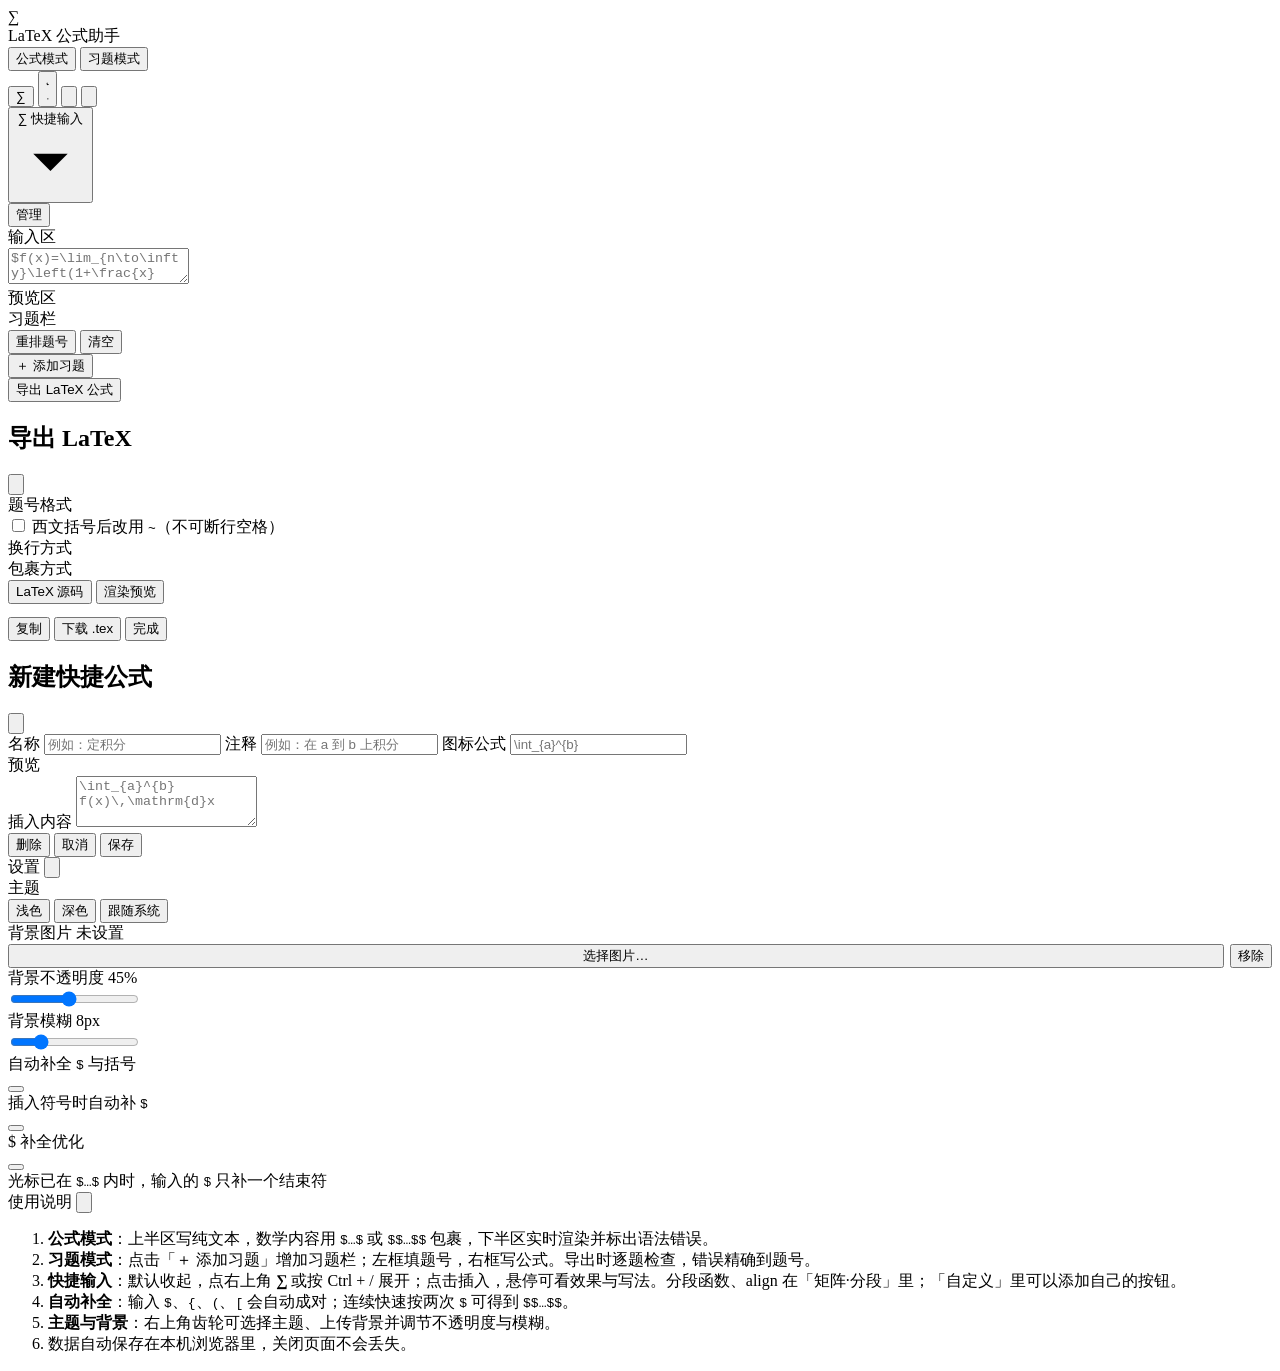
==== src/index.html @ 5ddc5caf "Initial commit: LaTeX 公式助手（单文件离线版）" ====
<!doctype html>
<html lang="zh-CN" data-theme="light">
<head>
<meta charset="utf-8">
<meta name="viewport" content="width=device-width, initial-scale=1">
<title>LaTeX 公式助手</title>
<link rel="icon" href="data:image/svg+xml,%3Csvg xmlns='http://www.w3.org/2000/svg' viewBox='0 0 100 100'%3E%3Crect width='100' height='100' rx='24' fill='%235664f5'/%3E%3Ctext x='50' y='74' font-size='64' text-anchor='middle' fill='%23ffffff' font-family='Georgia,serif'%3E%E2%88%91%3C/text%3E%3C/svg%3E">
<!--KATEX_CSS-->
<!--APP_CSS-->
</head>
<body>
<div id="bgLayer" aria-hidden="true"></div>
<div id="bgScrim" aria-hidden="true"></div>

<div id="app">
  <header class="topbar">
    <div class="brand">
      <div class="logo">∑</div>
      <div class="brand-text">
        <div class="brand-name">LaTeX 公式助手</div>
      </div>
    </div>

    <div class="mode-switch" id="modeSwitch" role="tablist" aria-label="模式切换">
      <span class="mode-indicator" id="modeIndicator"></span>
      <button class="mode-btn active" data-mode="formula" role="tab" aria-selected="true">公式模式</button>
      <button class="mode-btn" data-mode="exercise" role="tab" aria-selected="false">习题模式</button>
    </div>

    <div class="top-actions">
      <button class="icon-btn" id="paletteBtn" title="快捷输入（Ctrl+/）" aria-label="快捷输入" aria-expanded="false">
        <span class="sigma" aria-hidden="true">∑</span>
      </button>
      <button class="icon-btn" id="themeBtn" title="切换主题" aria-label="切换主题">
        <svg id="iconMoon" viewBox="0 0 24 24"><path d="M20.5 14.3A8.6 8.6 0 0 1 9.7 3.5 8.6 8.6 0 1 0 20.5 14.3Z"/></svg>
        <svg id="iconSun" viewBox="0 0 24 24" class="hidden"><circle cx="12" cy="12" r="4.2"/><path d="M12 2.5v2M12 19.5v2M2.5 12h2M19.5 12h2M5.2 5.2l1.4 1.4M17.4 17.4l1.4 1.4M18.8 5.2l-1.4 1.4M6.6 17.4l-1.4 1.4"/></svg>
      </button>
      <button class="icon-btn" id="helpBtn" title="使用说明" aria-label="使用说明">
        <svg viewBox="0 0 24 24"><circle cx="12" cy="12" r="9"/><path d="M9.4 9.4a2.7 2.7 0 1 1 3.9 2.4c-.8.4-1.3 1-1.3 1.9"/><circle cx="12" cy="17.2" r=".9" fill="currentColor" stroke="none"/></svg>
      </button>
      <button class="icon-btn" id="settingsBtn" title="设置" aria-label="设置">
        <svg viewBox="0 0 24 24"><path d="M4 7.5h9M17.5 7.5H20M4 16.5h2.5M11 16.5h9"/><circle cx="15" cy="7.5" r="2.3"/><circle cx="9" cy="16.5" r="2.3"/></svg>
      </button>
    </div>
  </header>

  <section class="palette collapsed" id="palette">
    <div class="palette-bar">
      <button class="palette-toggle" id="paletteToggle" aria-expanded="false" aria-controls="paletteGrid" title="展开快捷输入">
        <span class="pt-icon" aria-hidden="true">∑</span>
        <span>快捷输入</span>
        <svg class="chev" viewBox="0 0 24 24" aria-hidden="true"><path d="m6 9 6 6 6-6"/></svg>
      </button>
      <div class="palette-tabs" id="paletteTabs" role="tablist" aria-label="符号分类"></div>
      <button class="ghost-btn hidden" id="customManage" title="管理自定义公式">管理</button>
    </div>
    <div class="palette-grid" id="paletteGrid"></div>
  </section>

  <section class="view" id="formulaView">
    <div class="pane" id="editorPane">
      <div class="pane-head">
        <span class="pane-title">输入区</span>
        <span class="spacer"></span>
        <span class="pane-stat" id="inputStat"></span>
      </div>
      <textarea id="formulaInput" class="code-input js-editor" spellcheck="false" autocomplete="off" autocapitalize="off"
        placeholder="$f(x)=\lim_{n\to\infty}\left(1+\frac{x}{n}\right)^n$"></textarea>
    </div>

    <div class="splitter" id="splitter" role="separator" aria-orientation="horizontal" title="拖动调整输入区高度"><span></span></div>

    <div class="pane preview-pane">
      <div class="pane-head">
        <span class="pane-title">预览区</span>
        <span class="spacer"></span>
        <span class="pane-stat" id="previewStat"></span>
      </div>
      <div class="preview" id="preview"></div>
    </div>
  </section>

  <section class="view hidden" id="exerciseView">
    <div class="exer-head">
      <div class="exer-title">习题栏</div>
      <div class="exer-head-actions">
        <button class="ghost-btn" id="renumberBtn" title="按当前顺序重排为 1、2、3…">重排题号</button>
        <button class="ghost-btn danger" id="clearExBtn">清空</button>
      </div>
    </div>

    <div class="exercise-list" id="exerciseList"></div>

    <button class="add-exercise" id="addExercise"><span>＋</span> 添加习题</button>

    <div class="exer-footer">
      <span class="exer-count" id="exCount"></span>
      <button class="primary-btn" id="exportBtn">导出 LaTeX 公式</button>
    </div>
  </section>
</div>

<div id="tooltip" class="hidden" role="tooltip"></div>

<div class="modal-backdrop hidden" id="modalBackdrop">
  <div class="modal" role="dialog" aria-modal="true" aria-labelledby="modalTitle">
    <div class="modal-head">
      <h2 id="modalTitle">导出 LaTeX</h2>
      <button class="icon-btn modal-close" id="modalClose" aria-label="关闭">
        <svg viewBox="0 0 24 24"><path d="M6 6l12 12M18 6 6 18"/></svg>
      </button>
    </div>

    <div class="modal-body">
      <div class="modal-left">
        <div id="validation"></div>
        <div id="exportHints"></div>

        <div class="field">
          <div class="field-label">题号格式</div>
          <div class="pill-grid" id="bracketOpts" role="radiogroup" aria-label="题号格式"></div>
          <div class="inline-hint" id="bracketHint"></div>
          <label class="check-row"><input type="checkbox" id="nbspOpt"> 西文括号后改用 <code>~</code>（不可断行空格）</label>
        </div>

        <div class="field">
          <div class="field-label">换行方式</div>
          <div class="pill-grid three" id="sepOpts" role="radiogroup" aria-label="换行方式"></div>
          <div class="inline-hint" id="sepHint"></div>
        </div>

        <div class="field" style="margin-bottom:0">
          <div class="field-label">包裹方式</div>
          <div class="pill-grid three" id="wrapOpts" role="radiogroup" aria-label="包裹方式"></div>
        </div>
      </div>

      <div class="modal-right">
        <div class="export-tabs" role="tablist" aria-label="导出内容视图">
          <button class="export-tab active" data-tab="code" role="tab" aria-selected="true">LaTeX 源码</button>
          <button class="export-tab" data-tab="render" role="tab" aria-selected="false">渲染预览</button>
        </div>
        <pre class="export-pre" id="exportPre"></pre>
        <div class="export-render hidden" id="exportRender" role="tabpanel"></div>
      </div>
    </div>

    <div class="modal-foot">
      <span class="info" id="exportInfo"></span>
      <button class="btn" id="copyExport">复制</button>
      <button class="btn" id="downloadExport">下载 .tex</button>
      <button class="btn primary" id="exportDone">完成</button>
    </div>
  </div>
</div>

<div class="modal-backdrop hidden" id="customModal">
  <div class="modal custom-modal" role="dialog" aria-modal="true" aria-labelledby="customTitle">
    <div class="modal-head">
      <h2 id="customTitle">新建快捷公式</h2>
      <button class="icon-btn modal-close" id="customClose" aria-label="关闭">
        <svg viewBox="0 0 24 24"><path d="M6 6l12 12M18 6 6 18"/></svg>
      </button>
    </div>

    <div class="modal-body custom-body">
      <label class="c-field">
        <span>名称</span>
        <input type="text" id="customName" placeholder="例如：定积分" autocomplete="off">
      </label>
      <label class="c-field">
        <span>注释</span>
        <input type="text" id="customNote" placeholder="例如：在 a 到 b 上积分" autocomplete="off">
      </label>
      <label class="c-field">
        <span>图标公式</span>
        <input type="text" id="customIcon" placeholder="\int_{a}^{b}" autocomplete="off" spellcheck="false">
      </label>
      <div class="c-preview">
        <span class="c-preview-label">预览</span>
        <div class="c-preview-box" id="customPreview"></div>
      </div>
      <div class="c-error hidden" id="customError"></div>
      <label class="c-field">
        <span>插入内容</span>
        <textarea id="customCode" rows="3" placeholder="\int_{a}^{b} f(x)\,\mathrm{d}x" spellcheck="false"></textarea>
      </label>
    </div>

    <div class="modal-foot">
      <button class="btn danger hidden" id="customDelete">删除</button>
      <span class="spacer"></span>
      <button class="btn" id="customCancel">取消</button>
      <button class="btn primary" id="customSave">保存</button>
    </div>
  </div>
</div>

<div id="settingsPop" class="popover hidden" role="dialog" aria-label="设置">
  <div class="pop-title">
    <span>设置</span>
    <button class="icon-btn close" id="settingsClose" aria-label="关闭设置">
      <svg viewBox="0 0 24 24"><path d="M6 6l12 12M18 6 6 18"/></svg>
    </button>
  </div>

  <div class="setting">
    <div class="setting-label">主题</div>
    <div class="seg" id="themeSeg">
      <button data-theme="light">浅色</button>
      <button data-theme="dark">深色</button>
      <button data-theme="auto">跟随系统</button>
    </div>
  </div>

  <div class="setting">
    <div class="setting-label">背景图片 <span class="val" id="bgName">未设置</span></div>
    <div style="display:flex;gap:6px">
      <button class="ghost-btn" id="bgPick" style="flex:1">选择图片…</button>
      <button class="ghost-btn" id="bgClear">移除</button>
    </div>
    <input type="file" id="bgFile" accept="image/*" hidden>
  </div>

  <div class="setting">
    <div class="setting-label">背景不透明度 <span class="val" id="bgOpacityVal">45%</span></div>
    <input type="range" id="bgOpacity" min="0" max="100" step="1" value="45">
  </div>

  <div class="setting">
    <div class="setting-label">背景模糊 <span class="val" id="bgBlurVal">8px</span></div>
    <input type="range" id="bgBlur" min="0" max="40" step="1" value="8">
  </div>

  <div class="setting">
    <div class="switch-row">
      <div>自动补全 <code>$</code> 与括号</div>
      <button class="switch on" id="pairSwitch" role="switch" aria-checked="true"></button>
    </div>
    <div class="switch-row">
      <div>插入符号时自动补 <code>$</code></div>
      <button class="switch on" id="wrapSwitch" role="switch" aria-checked="true"></button>
    </div>
    <div class="switch-row">
      <div>$ 补全优化</div>
      <button class="switch on" id="smartDollarSwitch" role="switch" aria-checked="true" aria-describedby="smartDollarNote"></button>
    </div>
    <div class="switch-note" id="smartDollarNote">光标已在 <code>$…$</code> 内时，输入的 <code>$</code> 只补一个结束符</div>
  </div>
</div>

<div id="helpPop" class="popover hidden" role="dialog" aria-label="使用说明">
  <div class="pop-title">
    <span>使用说明</span>
    <button class="icon-btn close" id="helpClose" aria-label="关闭说明">
      <svg viewBox="0 0 24 24"><path d="M6 6l12 12M18 6 6 18"/></svg>
    </button>
  </div>
  <ol class="help-list">
    <li><b>公式模式</b>：上半区写纯文本，数学内容用 <code>$…$</code> 或 <code>$$…$$</code> 包裹，下半区实时渲染并标出语法错误。</li>
    <li><b>习题模式</b>：点击「＋ 添加习题」增加习题栏；左框填题号，右框写公式。导出时逐题检查，错误精确到题号。</li>
    <li><b>快捷输入</b>：默认收起，点右上角 <b>∑</b> 或按 <span class="kbd">Ctrl</span> + <span class="kbd">/</span> 展开；点击插入，悬停可看效果与写法。分段函数、align 在「矩阵·分段」里；「自定义」里可以添加自己的按钮。</li>
    <li><b>自动补全</b>：输入 <code>$</code>、<code>{</code>、<code>(</code>、<code>[</code> 会自动成对；连续快速按两次 <code>$</code> 可得到 <code>$$…$$</code>。</li>
    <li><b>主题与背景</b>：右上角齿轮可选择主题、上传背景并调节不透明度与模糊。</li>
    <li>数据自动保存在本机浏览器里，关闭页面不会丢失。</li>
  </ol>
</div>

<div id="toast" role="status" aria-live="polite"></div>

<!--PALETTE_JS-->
<!--KATEX_JS-->
<!--APP_JS-->
</body>
</html>
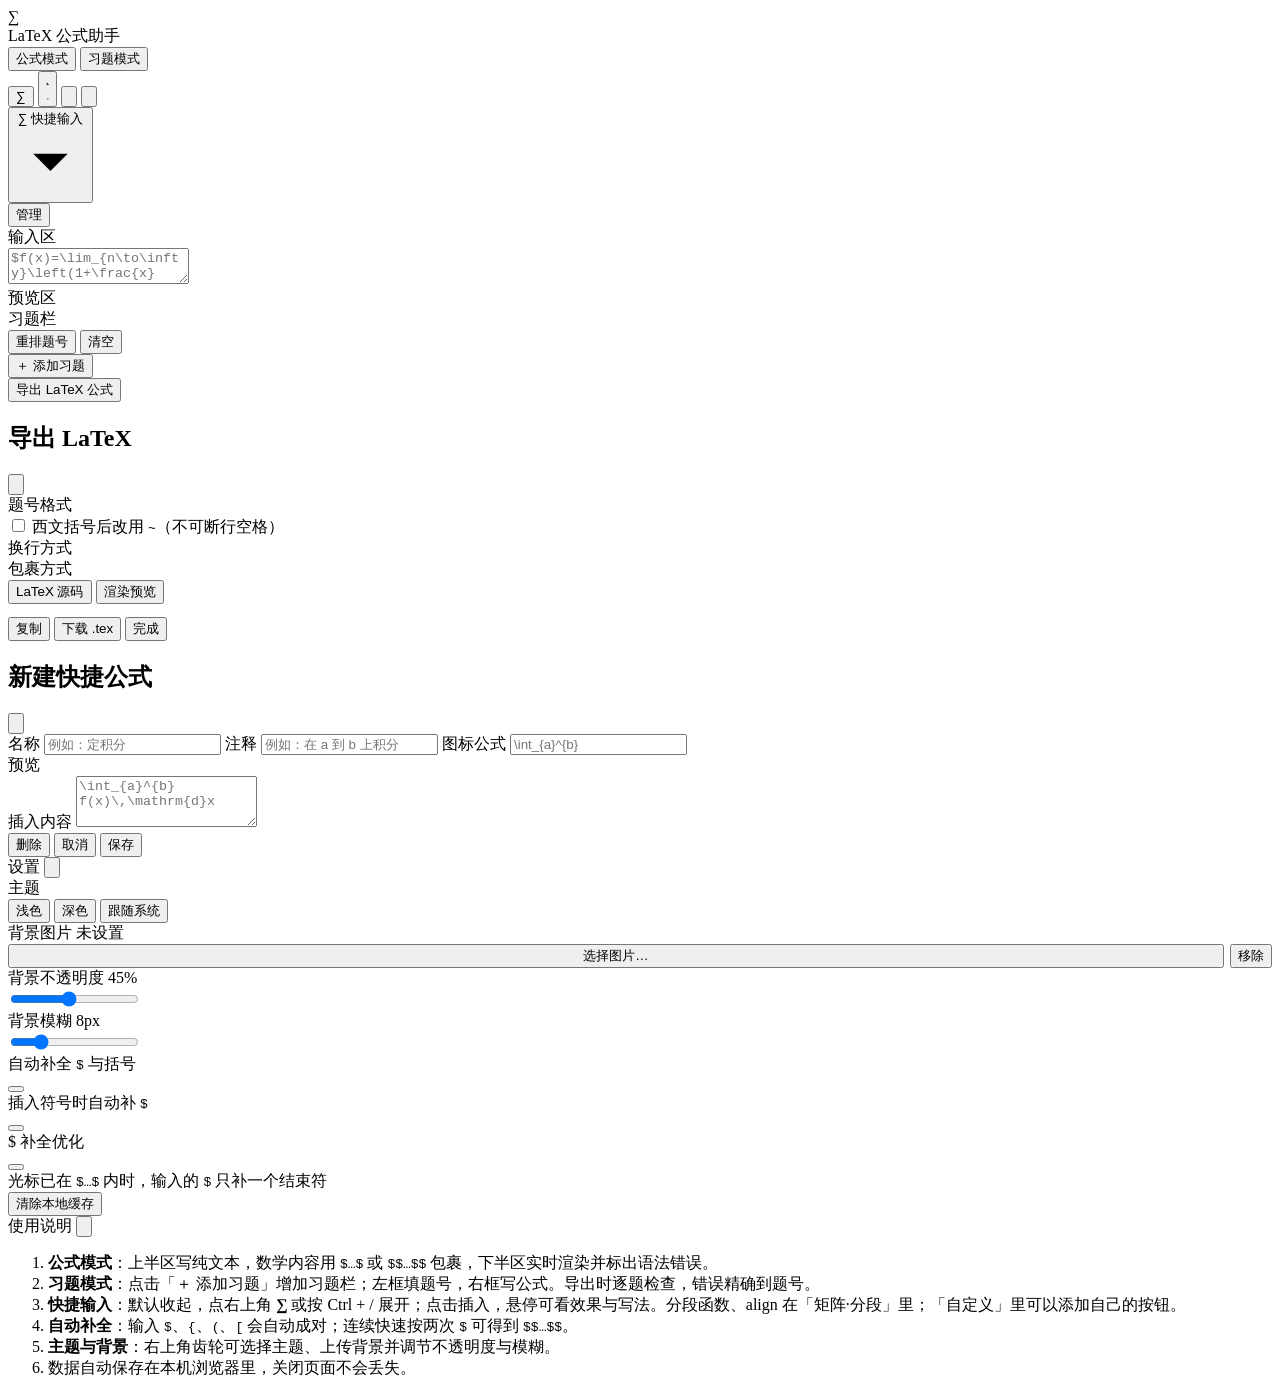
==== commit dc0b04d2: "Add clear local cache action in settings" ====
--- a/src/index.html
+++ b/src/index.html
@@ -247,6 +247,10 @@
     </div>
     <div class="switch-note" id="smartDollarNote">光标已在 <code>$…$</code> 内时，输入的 <code>$</code> 只补一个结束符</div>
   </div>
+
+  <div class="setting danger-zone">
+    <button class="ghost-btn danger" id="clearCacheBtn" title="删除浏览器中保存的公式、习题、主题、背景和自定义快捷公式">清除本地缓存</button>
+  </div>
 </div>
 
 <div id="helpPop" class="popover hidden" role="dialog" aria-label="使用说明">
